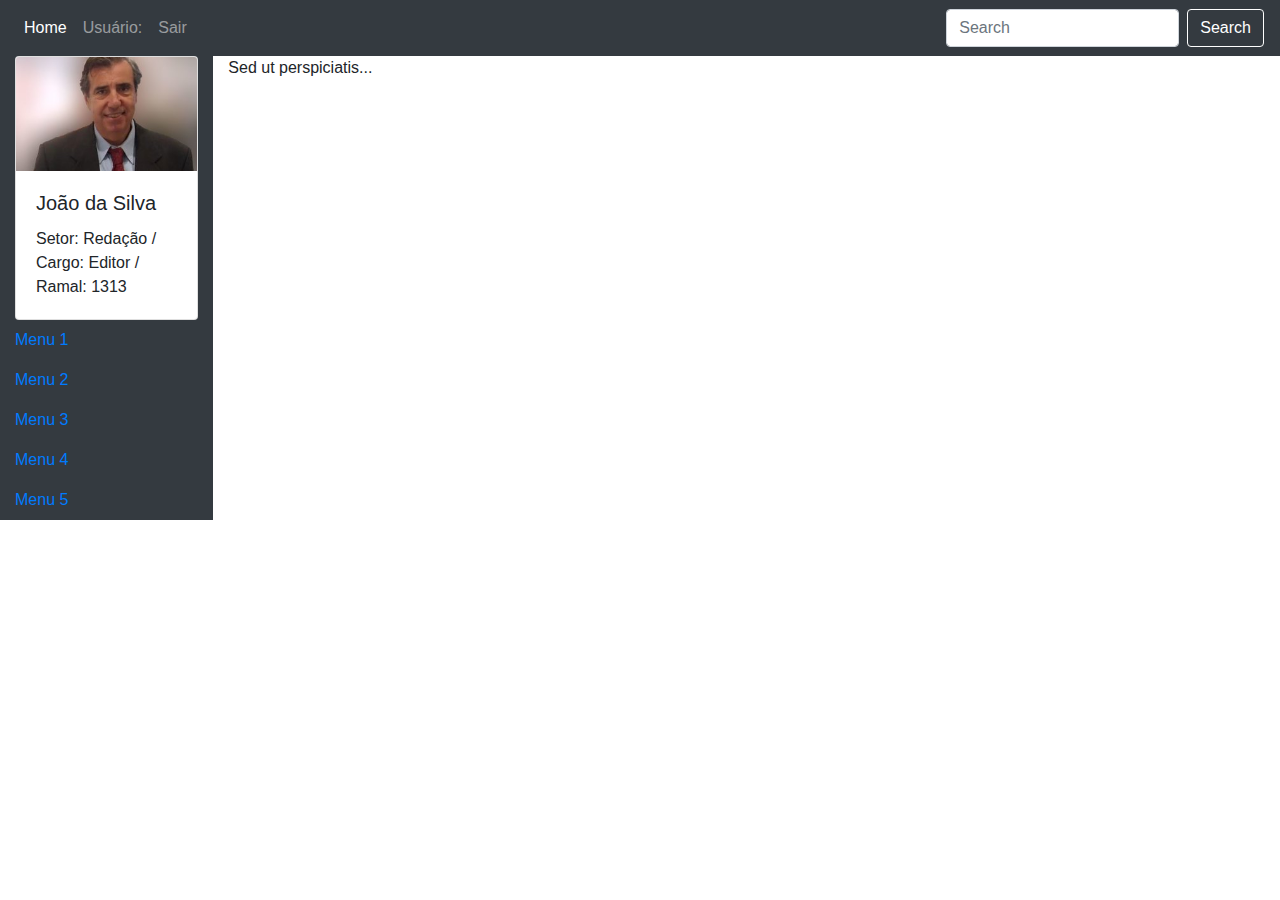
==== dashboard.html @ 07529bb7 "Initial commit" ====
<!DOCTYPE html>
<html lang="en">
<head>
  <title>Bootstrap Example</title>
  <meta charset="utf-8">
  <meta name="viewport" content="width=device-width, initial-scale=1">

  <script src="jq/jquery.min.js"></script>
  <script src="js/bootstrap.min.js"></script>

  <link rel="stylesheet" type="text/css" href="css/bootstrap.css">

</head>
<body>
    <nav class="navbar navbar-expand-lg navbar-dark bg-dark">
        <div class="collapse navbar-collapse" id="navbarSupportedContent">
                  <ul class="navbar-nav mr-auto">
                    <li class="nav-item active">
                      <a class="nav-link" href="#">Home <span class="sr-only">(current)</span></a>
                    </li>
                    <li class="nav-item">
                      <a class="nav-link" href="#">Usuário:</a>
                    </li>
                    <li class="nav-item">
                      <a class="nav-link" href="#">Sair</a>
                    </li>
                  </ul>
                  <form class="form-inline my-2 my-lg-0">
                    <input class="form-control mr-sm-2" type="search" placeholder="Search" aria-label="Search">
                    <button class="btn btn-outline-success my-2 my-sm-0" type="submit">Search</button>
                  </form>
        </div>
    </nav>

    <div class="container-fluid">



            <div class="row">
              <div class="col-sm-2" style="background-color:#343a40;">
                    <div class="card" style="width: auto;">
                            <img class="card-img-top" src="img/profile.jpg" alt="Card image cap">
                            <div class="card-body">
                              <h5 class="card-title">João da Silva</h5>
                              <p class="card-text">Setor: Redação / Cargo: Editor / Ramal: 1313</p>
                            </div>
                          </div>
                    <ul class="navbar-nav mr-auto">
                            <li class="nav-item active">
                              <a class="nav-link" href="#">Menu 1 <span class="sr-only">(current)</span></a>
                            </li>
                            <li class="nav-item">
                              <a class="nav-link" href="#">Menu 2</a>
                            </li>
                            <li class="nav-item">
                              <a class="nav-link" href="#">Menu 3</a>
                            </li>
                            <li class="nav-item">
                                    <a class="nav-link" href="#">Menu 4</a>
                                  </li>
                                  <li class="nav-item">
                                        <a class="nav-link" href="#">Menu 5</a>
                                      </li>
                          </ul> 
              </div>
              <div class="col-sm-10" style="background-color:#fff;">
                <p>Sed ut perspiciatis...</p>
              </div>
            </div>

    </div>

</body>
</html>
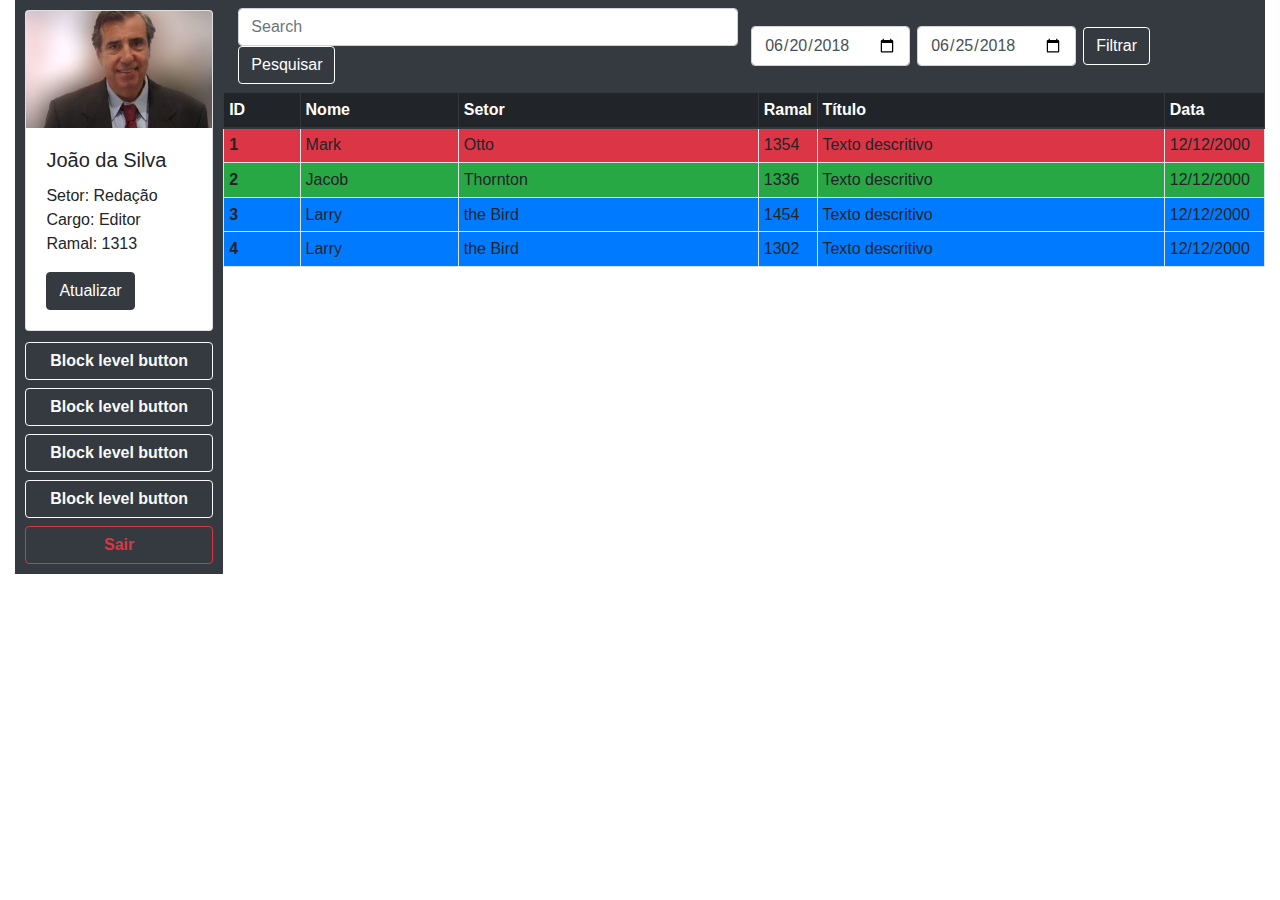
==== commit 28600add: "helpdeskv1" ====
--- a/dashboard.html
+++ b/dashboard.html
@@ -1,74 +1,113 @@
 <!DOCTYPE html>
 <html lang="en">
+
 <head>
-  <title>Bootstrap Example</title>
-  <meta charset="utf-8">
-  <meta name="viewport" content="width=device-width, initial-scale=1">
+    <title>Bootstrap Example</title>
+    <meta charset="utf-8">
+    <meta name="viewport" content="width=device-width, initial-scale=1">
 
-  <script src="jq/jquery.min.js"></script>
-  <script src="js/bootstrap.min.js"></script>
+    <script src="jq/jquery.min.js"></script>
+    <script src="js/bootstrap.min.js"></script>
 
-  <link rel="stylesheet" type="text/css" href="css/bootstrap.css">
+    <link rel="stylesheet" type="text/css" href="css/bootstrap.css">
 
 </head>
+
 <body>
-    <nav class="navbar navbar-expand-lg navbar-dark bg-dark">
-        <div class="collapse navbar-collapse" id="navbarSupportedContent">
-                  <ul class="navbar-nav mr-auto">
-                    <li class="nav-item active">
-                      <a class="nav-link" href="#">Home <span class="sr-only">(current)</span></a>
-                    </li>
-                    <li class="nav-item">
-                      <a class="nav-link" href="#">Usuário:</a>
-                    </li>
-                    <li class="nav-item">
-                      <a class="nav-link" href="#">Sair</a>
-                    </li>
-                  </ul>
-                  <form class="form-inline my-2 my-lg-0">
-                    <input class="form-control mr-sm-2" type="search" placeholder="Search" aria-label="Search">
-                    <button class="btn btn-outline-success my-2 my-sm-0" type="submit">Search</button>
-                  </form>
-        </div>
-    </nav>
-
     <div class="container-fluid">
 
+        <div class="row no-gutters ">
+            <div class="col-sm-2" style="background-color:#343a40;">
+                <div class="card" style="width: auto; margin:5%;">
+                    <img class="card-img-top" src="img/profile.jpg" alt="Card image cap">
+                    <div class="card-body">
+                        <h5 class="card-title">João da Silva</h5>
+                        <p class="card-text">Setor: Redação
+                            <br> Cargo: Editor
+                            <br> Ramal: 1313</p>
+                        <a href="#" class="btn btn-dark">Atualizar</a>
+                    </div>
+                </div>
+                <ul class="navbar-nav" style="margin:5%;">
+                    <button type="button" class="btn btn-outline-light btn-block font-weight-bold">Block level button</button>
+                    <button type="button" class="btn btn-outline-light btn-block font-weight-bold">Block level button</button>
+                    <button type="button" class="btn btn-outline-light btn-block font-weight-bold">Block level button</button>
+                    <button type="button" class="btn btn-outline-light  btn-block font-weight-bold">Block level button</button>
+                    <button type="button" class="btn btn-outline-danger btn-block font-weight-bold">Sair</button>
 
+                </ul>
+            </div>
+            <div class="col-sm-10">
+                <nav class="navbar navbar-dark bg-dark" style="padding-left:0" ;>
+                    <div class="col-sm-6 d-flex justify-content-start">
+                        <form class="form-inline">
+                            <input class="form-control mr-sm-2" type="search" placeholder="Search" aria-label="Search" style="width:500px;">
+                            <button class="btn btn-outline-success my-2 my-sm-0" type="submit">Pesquisar</button>
+                        </form>
+                    </div>
+                    <div class="col-sm-6">
+                            <form class="form-inline">
+                                    <input class="form-control" style="margin-right:7px;" type="date" value="2018-06-20" id="example-date-input">
 
-            <div class="row">
-              <div class="col-sm-2" style="background-color:#343a40;">
-                    <div class="card" style="width: auto;">
-                            <img class="card-img-top" src="img/profile.jpg" alt="Card image cap">
-                            <div class="card-body">
-                              <h5 class="card-title">João da Silva</h5>
-                              <p class="card-text">Setor: Redação / Cargo: Editor / Ramal: 1313</p>
-                            </div>
-                          </div>
-                    <ul class="navbar-nav mr-auto">
-                            <li class="nav-item active">
-                              <a class="nav-link" href="#">Menu 1 <span class="sr-only">(current)</span></a>
-                            </li>
-                            <li class="nav-item">
-                              <a class="nav-link" href="#">Menu 2</a>
-                            </li>
-                            <li class="nav-item">
-                              <a class="nav-link" href="#">Menu 3</a>
-                            </li>
-                            <li class="nav-item">
-                                    <a class="nav-link" href="#">Menu 4</a>
-                                  </li>
-                                  <li class="nav-item">
-                                        <a class="nav-link" href="#">Menu 5</a>
-                                      </li>
-                          </ul> 
-              </div>
-              <div class="col-sm-10" style="background-color:#fff;">
-                <p>Sed ut perspiciatis...</p>
-              </div>
+                                    <input class="form-control" style="margin-right:7px;" type="date" value="2018-06-25" id="example-date-input">
+                                    <button class="btn btn-outline-success my-2 my-sm-0" type="submit">Filtrar</button>
+                            </form>
+ 
+                    </div>
+                </nav>
+                <table class="table table-sm table-bordered">
+                    <thead class="thead-dark">
+                      <tr>
+                        <th scope="col">ID</th>
+                        <th scope="col">Nome</th>
+                        <th scope="col"style="width: 300px;">Setor</th>
+                        <th scope="col" style="width: 50px;">Ramal</th>
+                        <th scope="col">Título</th>
+                        <th scope="col" style="width: 100px;">Data</th>
+                      </tr>
+                    </thead>
+                    <tbody>
+                      <tr class="bg-danger">
+                        <th scope="row">1</th>
+                        <td>Mark</td>
+                        <td>Otto</td>
+                        <td>1354</td>
+                        <td>Texto descritivo</td>
+                        <td>12/12/2000</td>
+                      </tr>
+                      <tr class="bg-success">
+                        <th scope="row">2</th>
+                        <td>Jacob</td>
+                        <td>Thornton</td>
+                        <td>1336</td>
+                        <td>Texto descritivo</td>
+                        <td>12/12/2000</td>
+                      </tr>
+                      <tr class="bg-primary">
+                        <th scope="row">3</th>
+                        <td>Larry</td>
+                        <td>the Bird</td>
+                        <td>1454</td>
+                        <td>Texto descritivo</td>
+                        <td>12/12/2000</td>
+                      </tr>
+                      <tr class="bg-primary">
+                        <th scope="row">4</th>
+                        <td>Larry</td>
+                        <td>the Bird</td>
+                        <td>1302</td>
+                        <td>Texto descritivo</td>
+                        <td>12/12/2000</td>
+                      </tr>
+                    </tbody>
+                  </table>
+                  
+                  
             </div>
+        </div>
 
     </div>
 
 </body>
+
 </html>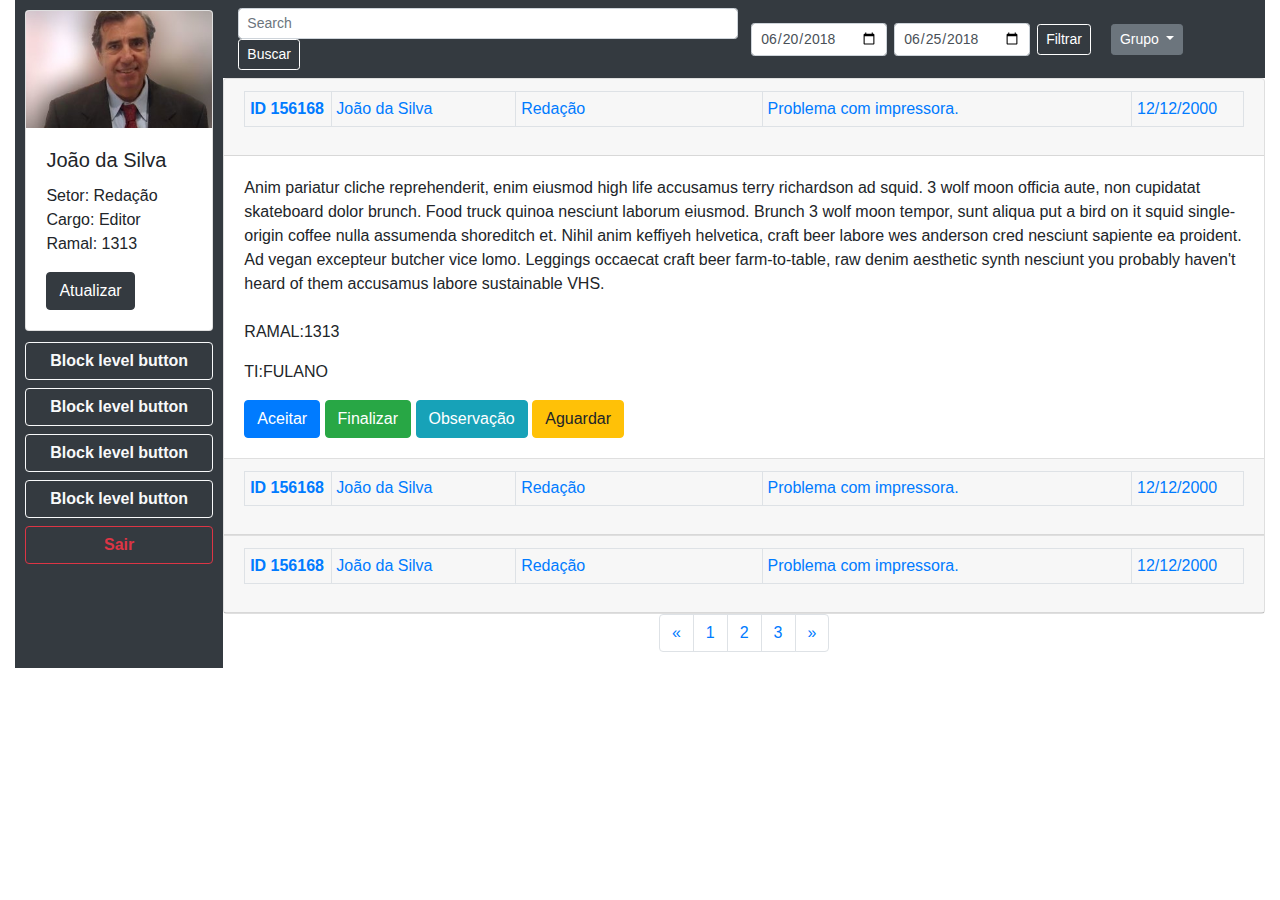
==== commit fad7cdde: "update" ====
--- a/dashboard.html
+++ b/dashboard.html
@@ -6,8 +6,9 @@
     <meta charset="utf-8">
     <meta name="viewport" content="width=device-width, initial-scale=1">
 
-    <script src="jq/jquery.min.js"></script>
-    <script src="js/bootstrap.min.js"></script>
+    <script src="https://code.jquery.com/jquery-3.3.1.slim.min.js" integrity="sha384-q8i/X+965DzO0rT7abK41JStQIAqVgRVzpbzo5smXKp4YfRvH+8abtTE1Pi6jizo" crossorigin="anonymous"></script>
+    <script src="https://cdnjs.cloudflare.com/ajax/libs/popper.js/1.14.3/umd/popper.min.js" integrity="sha384-ZMP7rVo3mIykV+2+9J3UJ46jBk0WLaUAdn689aCwoqbBJiSnjAK/l8WvCWPIPm49" crossorigin="anonymous"></script>
+    <script src="https://stackpath.bootstrapcdn.com/bootstrap/4.1.1/js/bootstrap.min.js" integrity="sha384-smHYKdLADwkXOn1EmN1qk/HfnUcbVRZyYmZ4qpPea6sjB/pTJ0euyQp0Mk8ck+5T" crossorigin="anonymous"></script>
 
     <link rel="stylesheet" type="text/css" href="css/bootstrap.css">
 
@@ -41,68 +42,180 @@
                 <nav class="navbar navbar-dark bg-dark" style="padding-left:0" ;>
                     <div class="col-sm-6 d-flex justify-content-start">
                         <form class="form-inline">
-                            <input class="form-control mr-sm-2" type="search" placeholder="Search" aria-label="Search" style="width:500px;">
-                            <button class="btn btn-outline-success my-2 my-sm-0" type="submit">Pesquisar</button>
+                            <input class="form-control form-control-sm mr-sm-2" type="search" placeholder="Search" aria-label="Search" style="width:500px;">
+                            <button class="btn btn-sm btn-outline-success my-2 my-sm-0" type="submit">Buscar</button>
                         </form>
+
                     </div>
                     <div class="col-sm-6">
-                            <form class="form-inline">
-                                    <input class="form-control" style="margin-right:7px;" type="date" value="2018-06-20" id="example-date-input">
-
-                                    <input class="form-control" style="margin-right:7px;" type="date" value="2018-06-25" id="example-date-input">
-                                    <button class="btn btn-outline-success my-2 my-sm-0" type="submit">Filtrar</button>
-                            </form>
- 
+                        <form class="form-inline">
+                            <input class="form-control form-control-sm" style="margin-right:7px;" type="date" value="2018-06-20" id="example-date-input">
+
+                            <input class="form-control form-control-sm" style="margin-right:7px;" type="date" value="2018-06-25" id="example-date-input">
+                            <button class="btn btn-sm btn-outline-success my-2 my-sm-0" type="submit">Filtrar</button>
+                            <div class="dropdown" style="padding-left: 20px;">
+                                <button class="btn btn-sm btn-secondary dropdown-toggle" type="button" id="dropdownMenuButton" data-toggle="dropdown" aria-haspopup="true" aria-expanded="false">
+                                    Grupo
+                                </button>
+                                <div class="dropdown-menu" aria-labelledby="dropdownMenuButton">
+                                    <a class="dropdown-item" href="#">Abertos</a>
+                                    <a class="dropdown-item" href="#">Finalizados</a>
+                                    <a class="dropdown-item" href="#">Todos</a>
+                                </div>
+                            </div>
+                        </form>
+
                     </div>
                 </nav>
-                <table class="table table-sm table-bordered">
-                    <thead class="thead-dark">
-                      <tr>
-                        <th scope="col">ID</th>
-                        <th scope="col">Nome</th>
-                        <th scope="col"style="width: 300px;">Setor</th>
-                        <th scope="col" style="width: 50px;">Ramal</th>
-                        <th scope="col">Título</th>
-                        <th scope="col" style="width: 100px;">Data</th>
-                      </tr>
-                    </thead>
-                    <tbody>
-                      <tr class="bg-danger">
-                        <th scope="row">1</th>
-                        <td>Mark</td>
-                        <td>Otto</td>
-                        <td>1354</td>
-                        <td>Texto descritivo</td>
-                        <td>12/12/2000</td>
-                      </tr>
-                      <tr class="bg-success">
-                        <th scope="row">2</th>
-                        <td>Jacob</td>
-                        <td>Thornton</td>
-                        <td>1336</td>
-                        <td>Texto descritivo</td>
-                        <td>12/12/2000</td>
-                      </tr>
-                      <tr class="bg-primary">
-                        <th scope="row">3</th>
-                        <td>Larry</td>
-                        <td>the Bird</td>
-                        <td>1454</td>
-                        <td>Texto descritivo</td>
-                        <td>12/12/2000</td>
-                      </tr>
-                      <tr class="bg-primary">
-                        <th scope="row">4</th>
-                        <td>Larry</td>
-                        <td>the Bird</td>
-                        <td>1302</td>
-                        <td>Texto descritivo</td>
-                        <td>12/12/2000</td>
-                      </tr>
-                    </tbody>
-                  </table>
-                  
-                  
+
+                <!--Accordion wrapper-->
+                <div class="accordion" id="accordionEx" role="tablist" aria-multiselectable="true">
+
+                    <!-- Accordion card -->
+                    <div class="card">
+
+                        <!-- Card header -->
+                        <div class="card-header" role="tab" id="headingOne">
+                            <a data-toggle="collapse" data-parent="#accordionEx" href="#collapseOne" aria-expanded="true" aria-controls="collapseOne">
+
+                                <table class="table table-sm table-bordered">
+                                    <tbody>
+                                        <tr>
+                                            <th scope="row" style="width: 70px;">ID 156168</th>
+                                            <td style="width: 150px;">João da Silva</td>
+                                            <td style="width: 200px;">Redação</td>
+                                            <td style="width: 300px;">Problema com impressora.</td>
+                                            <td style="width: 30px;">12/12/2000</td>
+                                        </tr>
+
+                                        <i class="fa fa-angle-down rotate-icon"></i>
+                                    </tbody>
+                                </table>
+                            </a>
+                        </div>
+
+                        <!-- Card body -->
+                        <div id="collapseOne" class="collapse show" role="tabpanel" aria-labelledby="headingOne" data-parent="#accordionEx">
+                            <div class="card-body">
+                                Anim pariatur cliche reprehenderit, enim eiusmod high life accusamus terry richardson ad squid. 3 wolf moon officia aute, non cupidatat skateboard dolor brunch. Food truck quinoa nesciunt laborum eiusmod. Brunch 3 wolf moon tempor, sunt aliqua put a bird on it squid single-origin coffee nulla assumenda shoreditch et. Nihil anim keffiyeh helvetica, craft beer labore wes anderson cred nesciunt sapiente ea proident. Ad vegan excepteur butcher vice lomo. Leggings occaecat craft beer farm-to-table, raw denim aesthetic synth nesciunt you probably haven't heard of them accusamus labore sustainable VHS.
+                                </br>
+                                </br>
+                                <p>RAMAL:1313</p>
+
+                                <p>TI:FULANO</p>
+
+                                <button type="button" class="btn btn-primary">Aceitar</button>
+                                <button type="button" class="btn btn-success">Finalizar</button>
+                                <button type="button" class="btn btn-info">Observação</button>
+                                <button type="button" class="btn btn-warning">Aguardar</button>
+                            </div>
+                        </div>
+                    </div>
+                    <!-- Accordion card -->
+
+                    <!-- Accordion card -->
+                    <div class="card">
+
+                        <!-- Card header -->
+                        <div class="card-header" role="tab" id="headingTwo">
+                            <a class="collapsed" data-toggle="collapse" data-parent="#accordionEx" href="#collapseTwo" aria-expanded="false" aria-controls="collapseTwo">
+                                <table class="table table-sm table-bordered">
+                                    <tbody>
+                                        <tr>
+                                            <th scope="row" style="width: 70px;">ID 156168</th>
+                                            <td style="width: 150px;">João da Silva</td>
+                                            <td style="width: 200px;">Redação</td>
+                                            <td style="width: 300px;">Problema com impressora.</td>
+                                            <td style="width: 30px;">12/12/2000</td>
+                                        </tr>
+
+                                        <i class="fa fa-angle-down rotate-icon"></i>
+                                    </tbody>
+                                </table>
+                            </a>
+                        </div>
+                        <!-- Card body -->
+                        <div id="collapseTwo" class="collapse" role="tabpanel" aria-labelledby="headingTwo" data-parent="#accordionEx">
+                            <div class="card-body">
+                                Anim pariatur cliche reprehenderit, enim eiusmod high life accusamus terry richardson ad squid. 3 wolf moon officia aute, non cupidatat skateboard dolor brunch. Food truck quinoa nesciunt laborum eiusmod. Brunch 3 wolf moon tempor, sunt aliqua put a bird on it squid single-origin coffee nulla assumenda shoreditch et. Nihil anim keffiyeh helvetica, craft beer labore wes anderson cred nesciunt sapiente ea proident. Ad vegan excepteur butcher vice lomo. Leggings occaecat craft beer farm-to-table, raw denim aesthetic synth nesciunt you probably haven't heard of them accusamus labore sustainable VHS.
+                                </br>
+                                </br>
+                                <p>RAMAL:1313</p>
+
+                                <p>TI:FULANO</p>
+
+                                <button type="button" class="btn btn-primary">Aceitar</button>
+                                <button type="button" class="btn btn-success">Finalizar</button>
+                                <button type="button" class="btn btn-info">Observação</button>
+                                <button type="button" class="btn btn-warning">Aguardar</button>
+                            </div>
+                        </div>
+                    </div>
+                    <!-- Accordion card -->
+
+                    <!-- Accordion card -->
+                    <div class="card">
+
+                        <!-- Card header -->
+                        <div class="card-header" role="tab" id="headingThree">
+                            <a class="collapsed" data-toggle="collapse" data-parent="#accordionEx" href="#collapseThree" aria-expanded="false" aria-controls="collapseThree">
+                                <table class="table table-sm table-bordered">
+                                    <tbody>
+                                        <tr>
+                                            <th scope="row" style="width: 70px;">ID 156168</th>
+                                            <td style="width: 150px;">João da Silva</td>
+                                            <td style="width: 200px;">Redação</td>
+                                            <td style="width: 300px;">Problema com impressora.</td>
+                                            <td style="width: 30px;">12/12/2000</td>
+                                        </tr>
+
+                                        <i class="fa fa-angle-down rotate-icon"></i>
+                                    </tbody>
+                                </table>
+                            </a>
+                        </div>
+
+                        <!-- Card body -->
+                        <div id="collapseThree" class="collapse" role="tabpanel" aria-labelledby="headingThree" data-parent="#accordionEx">
+                            <div class="card-body">
+                                Anim pariatur cliche reprehenderit, enim eiusmod high life accusamus terry richardson ad squid. 3 wolf moon officia aute, non cupidatat skateboard dolor brunch. Food truck quinoa nesciunt laborum eiusmod. Brunch 3 wolf moon tempor, sunt aliqua put a bird on it squid single-origin coffee nulla assumenda shoreditch et. Nihil anim keffiyeh helvetica, craft beer labore wes anderson cred nesciunt sapiente ea proident. Ad vegan excepteur butcher vice lomo. Leggings occaecat craft beer farm-to-table, raw denim aesthetic synth nesciunt you probably haven't heard of them accusamus labore sustainable VHS.
+                                </br>
+                                </br>
+                                <p>RAMAL:1313</p>
+
+                                <p>TI:FULANO</p>
+
+                                <button type="button" class="btn btn-primary">Aceitar</button>
+                                <button type="button" class="btn btn-success">Finalizar</button>
+                                <button type="button" class="btn btn-info">Observação</button>
+                                <button type="button" class="btn btn-warning">Aguardar</button>
+                            </div>
+                        </div>
+                    </div>
+                    <!-- Accordion card -->
+                </div>
+                <!--/.Accordion wrapper-->
+
+                <nav aria-label="Page navigation example">
+                    <ul class="pagination justify-content-center">
+                        <li class="page-item">
+                            <a class="page-link" href="#" aria-label="Previous">
+                                <span aria-hidden="true">&laquo;</span>
+                                <span class="sr-only">Previous</span>
+                            </a>
+                        </li>
+                        <li class="page-item"><a class="page-link" href="#">1</a></li>
+                        <li class="page-item"><a class="page-link" href="#">2</a></li>
+                        <li class="page-item"><a class="page-link" href="#">3</a></li>
+                        <li class="page-item">
+                            <a class="page-link" href="#" aria-label="Next">
+                                <span aria-hidden="true">&raquo;</span>
+                                <span class="sr-only">Next</span>
+                            </a>
+                        </li>
+                    </ul>
+                </nav>
+
             </div>
         </div>
 
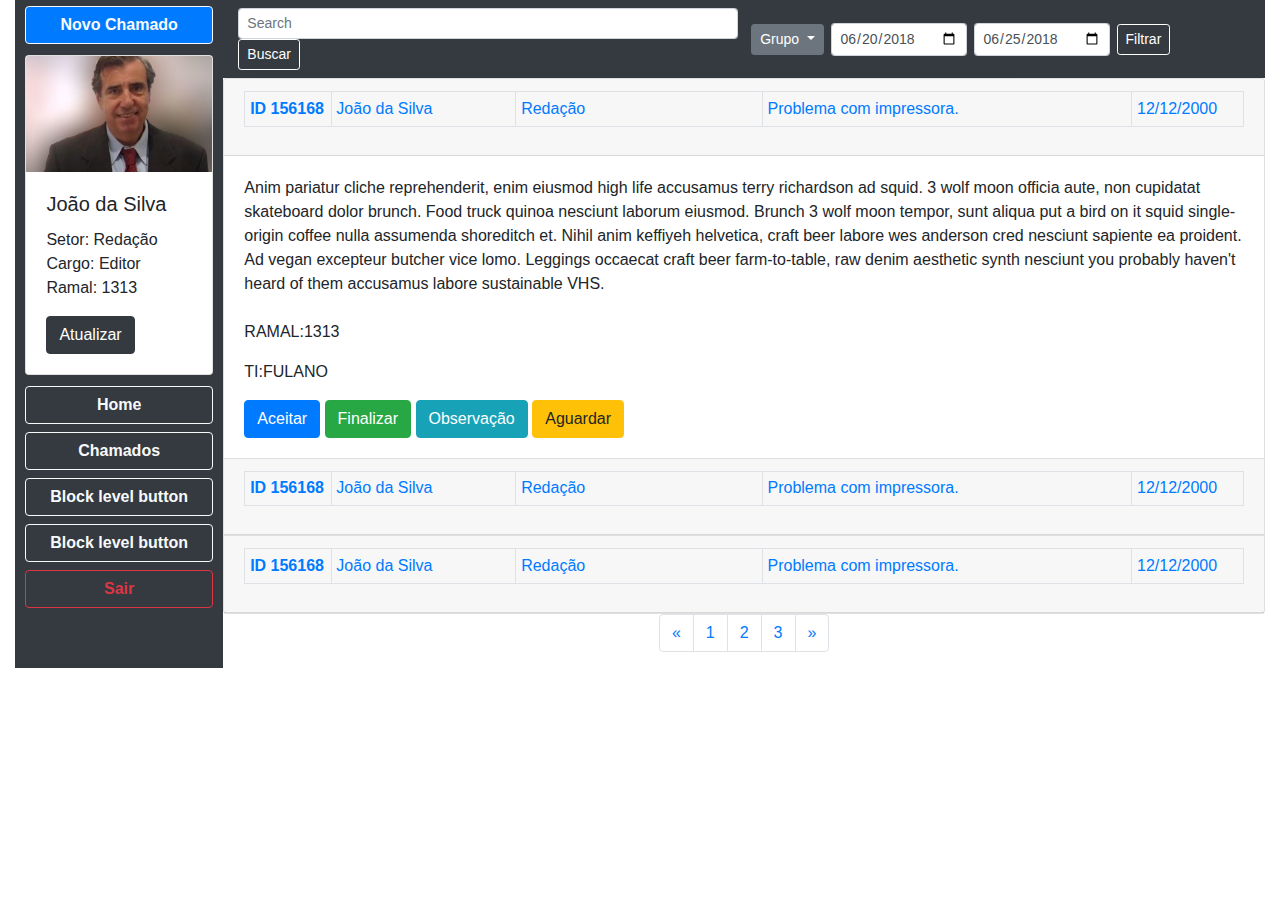
==== commit fad053a6: "Home iniciado" ====
--- a/dashboard.html
+++ b/dashboard.html
@@ -1,5 +1,5 @@
 <!DOCTYPE html>
-<html lang="en">
+<html lang="pt-br">
 
 <head>
     <title>Bootstrap Example</title>
@@ -19,6 +19,9 @@
 
         <div class="row no-gutters ">
             <div class="col-sm-2" style="background-color:#343a40;">
+                    <ul class="navbar-nav" style="margin-left:5%;margin-right:5%;margin-top:3%;">
+                            <button type="button" class="btn btn-outline-light btn-block font-weight-bold" style="background-color: #007bff;"><a href="call.html" style="color:inherit">Novo Chamado</a></button>
+                                </ul>
                 <div class="card" style="width: auto; margin:5%;">
                     <img class="card-img-top" src="img/profile.jpg" alt="Card image cap">
                     <div class="card-body">
@@ -30,8 +33,8 @@
                     </div>
                 </div>
                 <ul class="navbar-nav" style="margin:5%;">
-                    <button type="button" class="btn btn-outline-light btn-block font-weight-bold">Block level button</button>
-                    <button type="button" class="btn btn-outline-light btn-block font-weight-bold">Block level button</button>
+                    <button type="button" class="btn btn-outline-light btn-block font-weight-bold"><a href="home.html" style="color:inherit">Home</a></button>
+                    <button type="button" class="btn btn-outline-light btn-block font-weight-bold"><a href="dashboard.html" style="color:inherit">Chamados</a></button>
                     <button type="button" class="btn btn-outline-light btn-block font-weight-bold">Block level button</button>
                     <button type="button" class="btn btn-outline-light  btn-block font-weight-bold">Block level button</button>
                     <button type="button" class="btn btn-outline-danger btn-block font-weight-bold">Sair</button>
@@ -48,21 +51,23 @@
 
                     </div>
                     <div class="col-sm-6">
+                            
                         <form class="form-inline">
+                                <div class="dropdown" style="padding-right: 7px;">
+                                        <button class="btn btn-sm btn-secondary dropdown-toggle" type="button" id="dropdownMenuButton" data-toggle="dropdown" aria-haspopup="true" aria-expanded="false">
+                                            Grupo
+                                        </button>
+                                        <div class="dropdown-menu" aria-labelledby="dropdownMenuButton">
+                                            <a class="dropdown-item" href="#">Abertos</a>
+                                            <a class="dropdown-item" href="#">Finalizados</a>
+                                            <a class="dropdown-item" href="#">Todos</a>
+                                        </div>
+                                    </div>
                             <input class="form-control form-control-sm" style="margin-right:7px;" type="date" value="2018-06-20" id="example-date-input">
 
                             <input class="form-control form-control-sm" style="margin-right:7px;" type="date" value="2018-06-25" id="example-date-input">
                             <button class="btn btn-sm btn-outline-success my-2 my-sm-0" type="submit">Filtrar</button>
-                            <div class="dropdown" style="padding-left: 20px;">
-                                <button class="btn btn-sm btn-secondary dropdown-toggle" type="button" id="dropdownMenuButton" data-toggle="dropdown" aria-haspopup="true" aria-expanded="false">
-                                    Grupo
-                                </button>
-                                <div class="dropdown-menu" aria-labelledby="dropdownMenuButton">
-                                    <a class="dropdown-item" href="#">Abertos</a>
-                                    <a class="dropdown-item" href="#">Finalizados</a>
-                                    <a class="dropdown-item" href="#">Todos</a>
-                                </div>
-                            </div>
+                            
                         </form>
 
                     </div>
